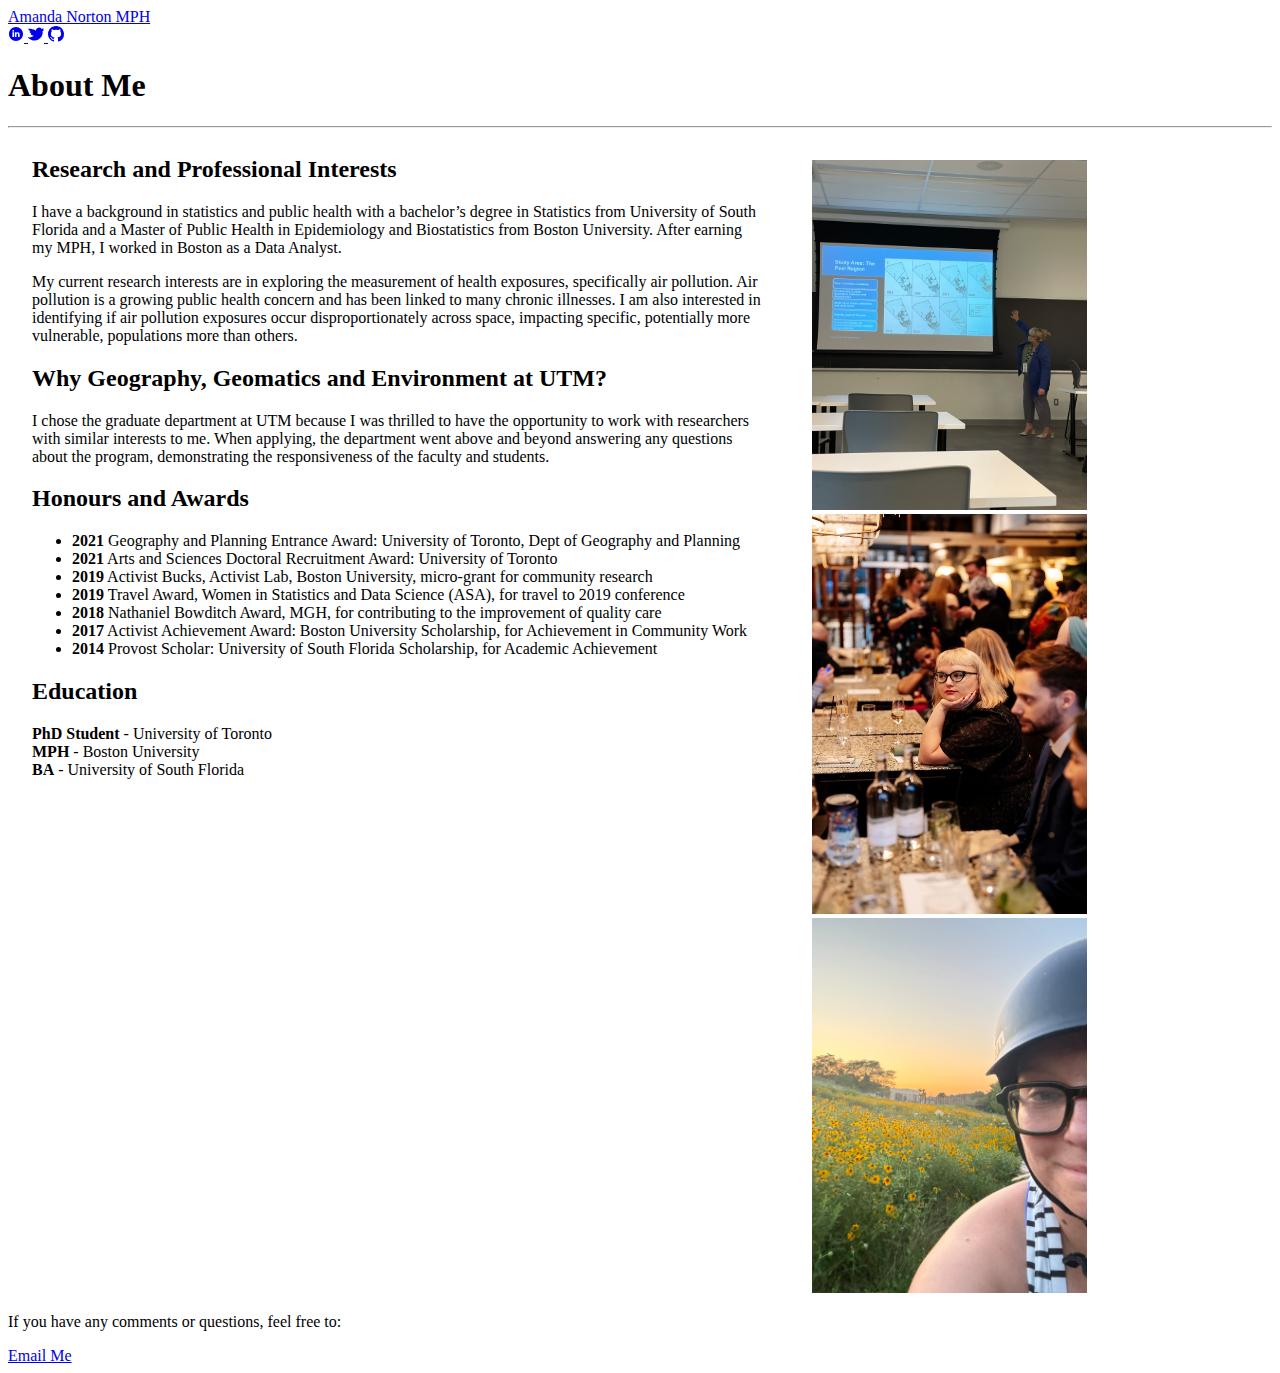
==== public/about/index.html @ cdf5b7f7 "Removing astro, adding blogdown" ====
<!DOCTYPE html>
<html><head><script src="/livereload.js?mindelay=10&amp;v=2&amp;port=4321&amp;path=livereload" data-no-instant defer></script>

    <meta charset="utf-8">
    <meta name="viewport" content="width=device-width, initial-scale=1.0">

    <title>About Me</title>

    <link rel="stylesheet" href="/css/style.css">
    <link rel="stylesheet" href="/css/fonts.css">
    <link defer rel="stylesheet" href="/css/syntax.css">
    
</head><body><header>
    <a id="site-title" href="/">
        Amanda Norton MPH
    </a>
    <section id="social-links" class="header-group">
      <a href=https://linkedin.com/me/amanda-norton class="header-icon">
            <svg xmlns="http://www.w3.org/2000/svg" width="16" height="16" fill="currentColor" class="bi bi-github" viewBox="0 0 1024 1024"><path d="M385.024 706.368V406.72H285.376v299.68h99.616zM335.2 365.76c34.72 0 56.384-23.04 56.384-51.808-0.64-29.376-21.664-51.744-55.68-51.744-34.144 0-56.384 22.4-56.384 51.744 0 28.8 21.632 51.84 55.072 51.84z m409.024 340.608v-171.808c0-92.064-49.152-134.912-114.656-134.912-52.928 0-76.608 29.12-89.792 49.504v-42.496h-99.616c1.312 28.16 0 299.712 0 299.712h99.616v-167.36c0-8.96 0.64-17.92 3.264-24.256 7.168-17.92 23.584-36.448 51.072-36.448 36.064 0 50.56 27.456 50.56 67.744v160.352h99.584zM512 64c247.424 0 448 200.544 448 448 0 247.424-200.576 448-448 448-247.456 0-448-200.576-448-448C64 264.544 264.544 64 512 64z" /></svg>
      </a>
        <a href=https://x.com/amandanortongeo class="header-icon">
            <svg xmlns="http://www.w3.org/2000/svg" width="16" height="16" fill="currentColor" class="bi bi-github"
                viewBox="0 0 321 321">
          <path d="M320.518,70.438c-1.187-1.076-2.952-1.21-4.287-0.325c-5.903,3.916-13.86,5.904-20.473,6.914
          	c7.907-6.45,17.13-16.588,17.069-29.652c-0.006-1.314-0.748-2.515-1.921-3.108c-1.173-0.593-2.58-0.478-3.642,0.296
          	C295.279,53.309,278.1,57.903,271.81,59.37c-4.448-7.33-19.746-28.824-46.187-28.824c-1.479,0-2.988,0.07-4.485,0.207
          	c-32.859,3.022-48.781,22.237-56.351,37.825c-4.786,9.855-6.888,19.397-7.809,25.699c-5.211-4.542-14.3-11.454-27.829-18.371
          	C108.481,65.337,72.983,52.739,21.247,52.739c-5.03,0-10.197,0.119-15.358,0.354c-1.174,0.054-2.243,0.693-2.846,1.702
          	c-0.603,1.009-0.659,2.254-0.148,3.313C13.937,81.04,37.69,94.51,53.153,101.18c-8.484,2.248-17.549,6.634-20.388,13.544
          	c-1.441,3.508-1.811,9.021,4.608,15.364c9.424,9.312,20.503,14.97,30.265,18.405c-7.648,1.361-13.755,3.697-15.735,7.584
          	c-0.753,1.48-1.612,4.518,1.1,8.246c13.001,17.878,44.162,24.83,57.98,25.964c-1.753,4.165-5.404,10.928-12.455,17.626
          	c-15.066,14.309-38.822,21.873-68.7,21.874c-0.003,0-0.006,0-0.009,0c-8.119,0-16.833-0.55-25.903-1.636
          	c-1.498-0.177-2.944,0.622-3.585,1.99c-0.641,1.367-0.333,2.991,0.764,4.028C40.484,271.42,85.2,291.113,130.41,291.12
          	c0.009,0,0.015,0,0.023,0c49.772,0,98.504-24.472,130.357-65.463c28.367-36.505,39.233-80.199,30.06-120.383
          	c6.128-2.623,19.655-10.379,30.406-30.602C322.008,73.258,321.704,71.514,320.518,70.438z"/>
          </svg>
        </a>
        <a href=https://github.com/mandarnorton class="header-icon">
            <svg xmlns="http://www.w3.org/2000/svg" width="16" height="16" fill="currentColor" class="bi bi-github"
                viewBox="0 0 16 16">
                <path
                    d="M8 0C3.58 0 0 3.58 0 8c0 3.54 2.29 6.53 5.47 7.59.4.07.55-.17.55-.38 0-.19-.01-.82-.01-1.49-2.01.37-2.53-.49-2.69-.94-.09-.23-.48-.94-.82-1.13-.28-.15-.68-.52-.01-.53.63-.01 1.08.58 1.23.82.72 1.21 1.87.87 2.33.66.07-.52.28-.87.51-1.07-1.78-.2-3.64-.89-3.64-3.95 0-.87.31-1.59.82-2.15-.08-.2-.36-1.02.08-2.12 0 0 .67-.21 2.2.82.64-.18 1.32-.27 2-.27.68 0 1.36.09 2 .27 1.53-1.04 2.2-.82 2.2-.82.44 1.1.16 1.92.08 2.12.51.56.82 1.27.82 2.15 0 3.07-1.87 3.75-3.65 3.95.29.25.54.73.54 1.48 0 1.07-.01 1.93-.01 2.2 0 .21.15.46.55.38A8.012 8.012 0 0 0 16 8c0-4.42-3.58-8-8-8z" />
            </svg>
        </a>
    </section>
</header>

<section id="post">
    <h1 id="post-title">About Me</h1>
    <hr />
    <div id="post-content">
        <div class="main">
  <div class="main-left">
      <h2>Research and Professional Interests</h2>
      <p>I have a background in statistics and public health with a bachelor’s degree in Statistics from University of South Florida and a Master of Public Health in Epidemiology and Biostatistics from Boston University. After earning my MPH, I worked in Boston as a Data Analyst.</p>
      <p>My current research interests are in exploring the measurement of health exposures, specifically air pollution. Air pollution is a growing public health concern and has been linked to many chronic illnesses. I am also interested in identifying if air pollution exposures occur disproportionately across space, impacting specific, potentially more vulnerable, populations more than others.</p>
      <h2>Why Geography, Geomatics and Environment at UTM?</h2>
      <p>I chose the graduate department at UTM because I was thrilled to have the opportunity to work with researchers with similar interests to me. When applying, the department went above and beyond answering any questions about the program, demonstrating the responsiveness of the faculty and students.</p>
      <h2>Honours and Awards</h2>
      <ul>
        <li><b>2021</b>  Geography and Planning Entrance Award: University of Toronto, Dept of Geography and Planning</li>
        <li><b>2021</b>  Arts and Sciences Doctoral Recruitment Award: University of Toronto</li>
        <li><b>2019</b>  Activist Bucks, Activist Lab, Boston University, micro-grant for community research</li>
        <li><b>2019</b>  Travel Award, Women in Statistics and Data Science (ASA), for travel to 2019 conference</li>
        <li><b>2018</b>  Nathaniel Bowditch Award, MGH, for contributing to the improvement of quality care</li>
        <li><b>2017</b>  Activist Achievement Award: Boston University Scholarship, for Achievement in Community Work</li>
        <li><b>2014</b>  Provost Scholar: University of South Florida Scholarship, for Academic Achievement</li>
      </ul>
      <h2>Education</h2>
      <b>PhD Student</b> - University of Toronto</br>
      <b>MPH</b> - Boston University </br>
      <b>BA</b> - University of South Florida</br></br>
  </div>
  <div class="main-right">
    <div>
      <img class="img-one" src="../images/AmandaOne.JPEG"/>
    </div>
    <div>
      <img class="img-two" src="../images/AmandaTwo.JPEG"/>
    </div>
    <div>
      <img class="img-three" src="../images/AmandaThree.JPEG"/>
    </div>
  </div>
</div>
<style type="text/css">
.main {
  display:flex;
  flex-type: grid;
  justify-content: column;
  padding: 0 24px;
}

.main-left {
 width: 60%;
 margin-right: 50px;
}
.main-right {
  display:flex;
  flex-direction: column;
  justify-content: flex-start;
  max-width: 40%;
  margin-right: -16px;
}

.img-one {
  height: 350px;
  width: 275px;
  padding-top: 24px;
}


.img-two {
  height: 400px;
  width: 275px;
}

.img-three {
  height: 375px;
  width: 275px;
}

</style>

    </div>
</section>

<section id="after-post">
    <p>If you have any comments or questions, feel free to:</p>
    <div id="reply-by-email">
        <a href="mailto:amanda.norton74@gmail.com?subject=Reply to: About%20Me">Email Me</a>
    </div>
</section>



<footer>
    
</footer></body>

</html>
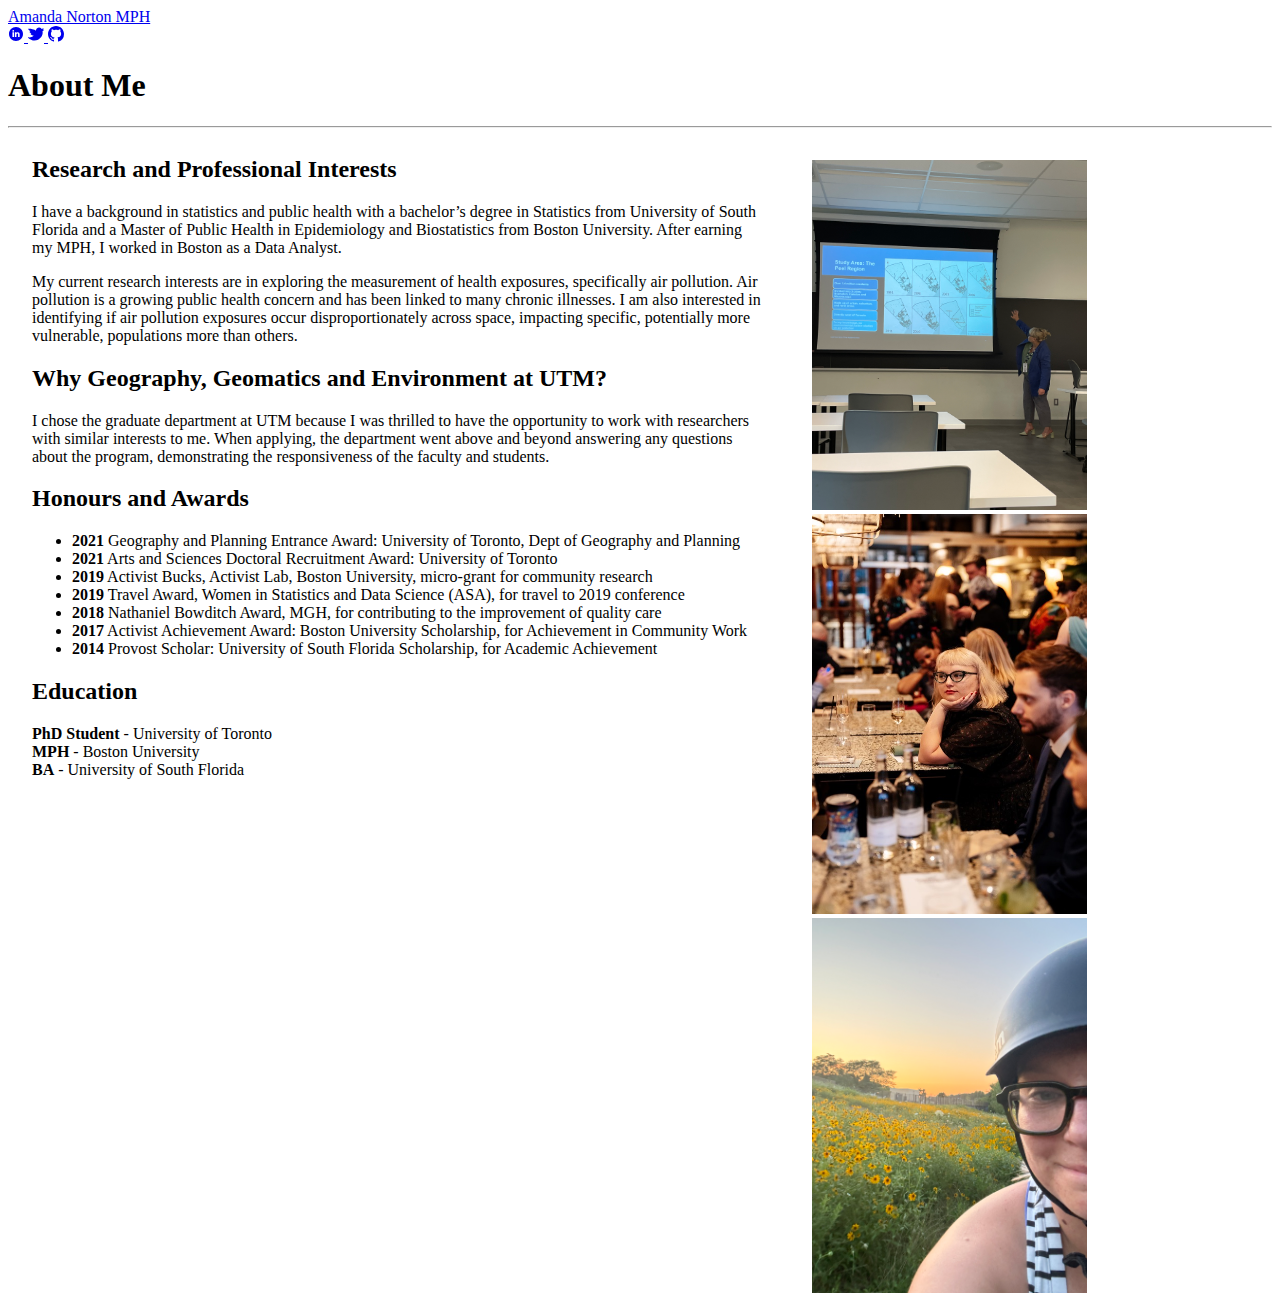
==== commit a55ca2a7: "updating content" ====
--- a/public/about/index.html
+++ b/public/about/index.html
@@ -125,15 +125,6 @@
     </div>
 </section>
 
-<section id="after-post">
-    <p>If you have any comments or questions, feel free to:</p>
-    <div id="reply-by-email">
-        <a href="mailto:amanda.norton74@gmail.com?subject=Reply to: About%20Me">Email Me</a>
-    </div>
-</section>
-
-
-
 <footer>
     
 </footer></body>
